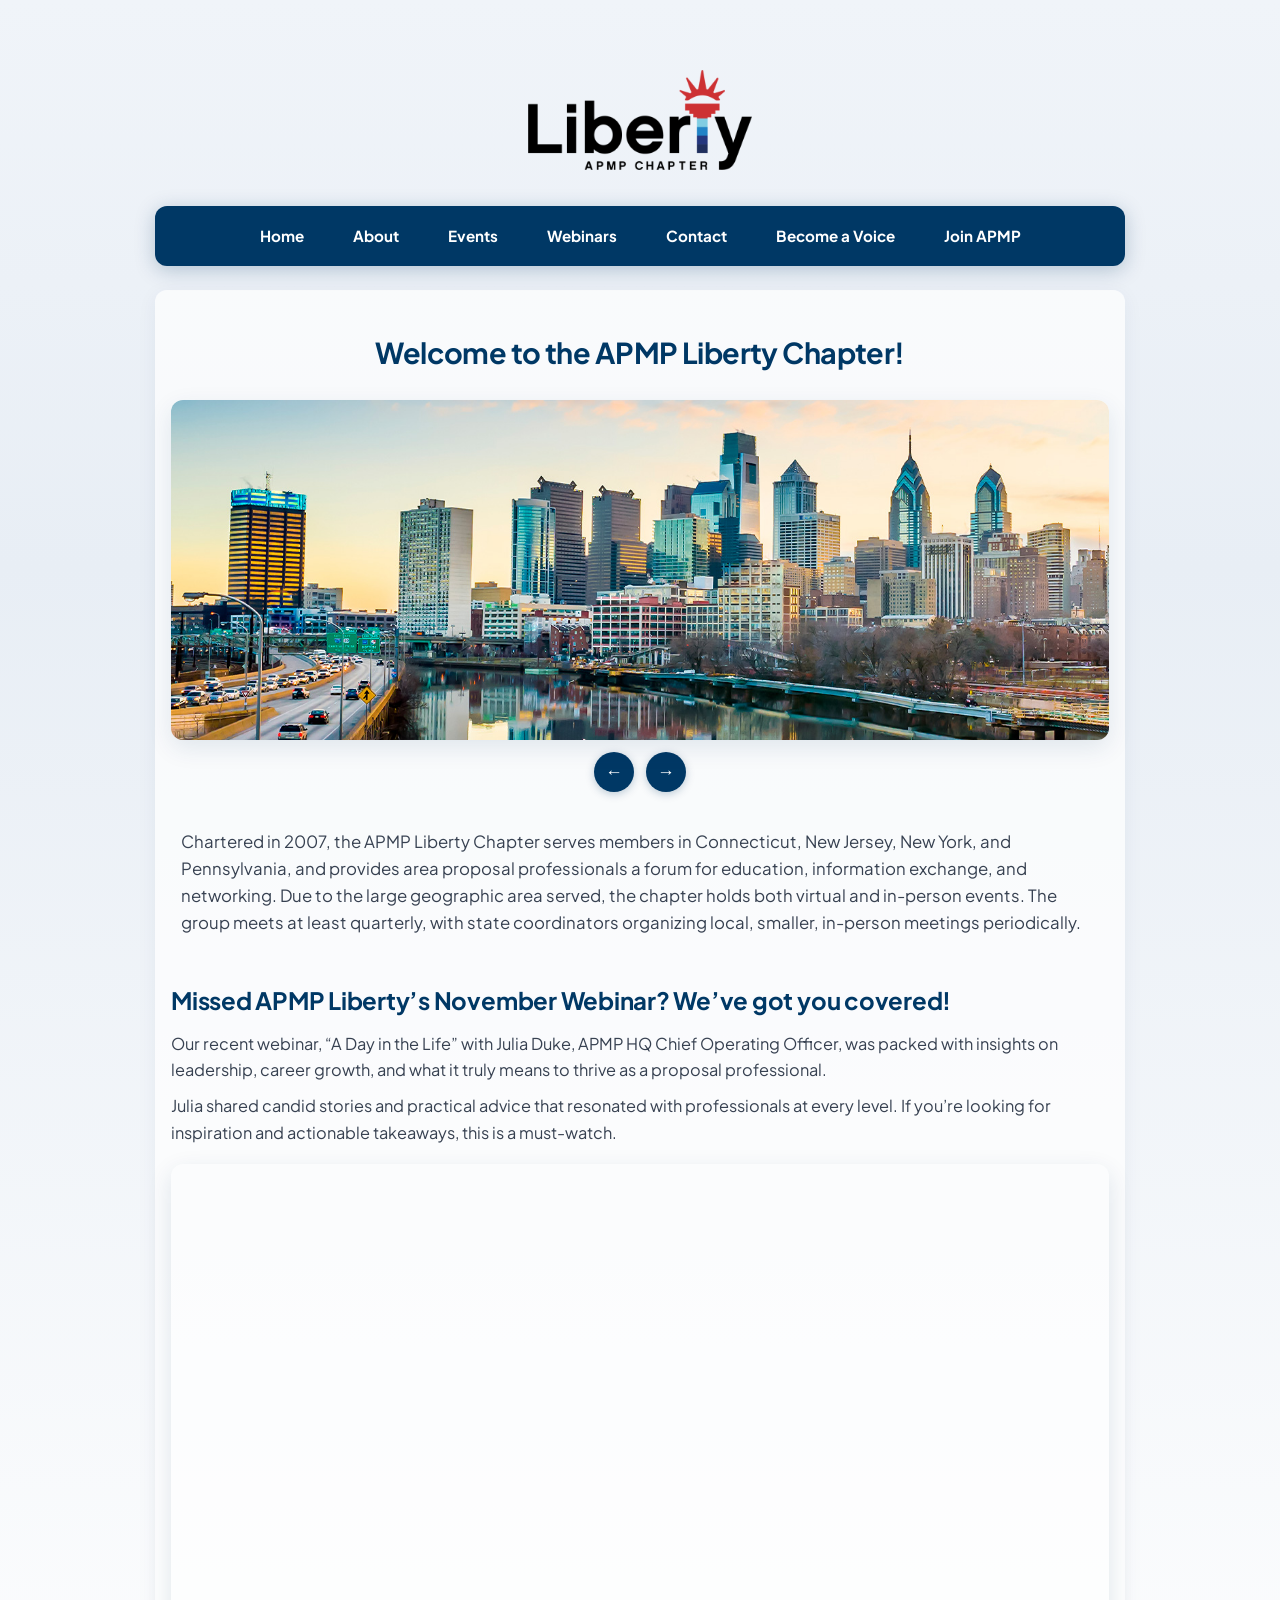
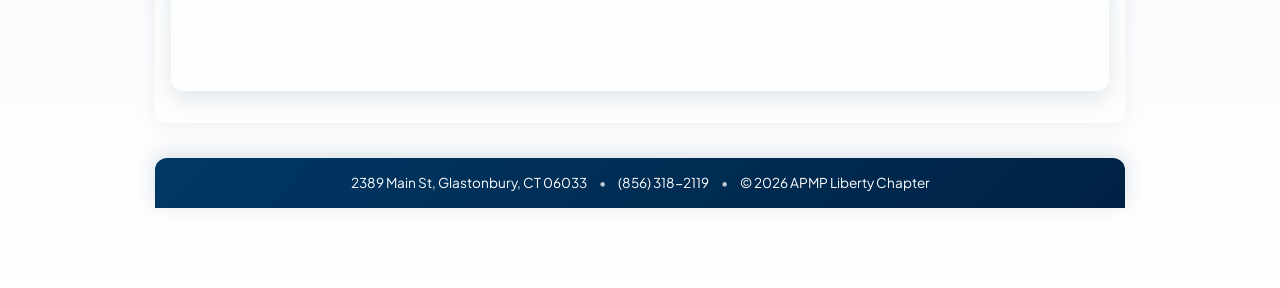
==== index.html @ f2ab105a "Add files via upload" ====
<!DOCTYPE html>
<html lang="en">
<head>
  <meta charset="UTF-8" />
  <title>APMP Liberty Chapter</title>
  <!-- Link to the external CSS file -->
  <link rel="stylesheet" href="styles.css" />
</head>
<body>
  <!-- Page wrapper to center content and set a max width -->
  <div class="page">
    <!-- Header contains the logo and navigation bar -->
    <header class="site-header">
      <!-- Logo area now uses the Liberty APMP logo image -->
      <div class="logo">
        <!-- Replace the alt text if you prefer different wording -->
        <img src="LibertyAPMP-LOGO_vFINAL.png" alt="APMP Liberty Chapter logo" />
      </div>
      <!-- Simple horizontal navigation bar with About dropdown -->
      <nav class="nav-bar">
        <a href="index.html">Home</a>
        <!-- About item with dropdown to sub-pages -->
        <div class="nav-item nav-has-dropdown">
          <a href="about.html" class="nav-link-main">About</a>
          <div class="nav-dropdown">
            <a href="about.html">Our Vision</a>
            <a href="board.html">Board of Directors</a>
            <a href="bylaws.html">Chapter Bylaws</a>
          </div>
        </div>
        <a href="events.html">Events</a>
        <a href="webinars.html">Webinars</a>
        <a href="contact.html">Contact</a>
        <a href="become-a-voice.html">Become a Voice</a>
        <a href="https://www.apmp.org/Web/Web/Membership/Join_APMP.aspx?hkey=03983fb4-1193-451e-949a-8f218b2d128f"
           target="_blank" rel="noopener noreferrer">Join APMP</a>
      </nav>
    </header>
    <!-- Main content of the page -->
    <main>
      <!-- Welcome message under the header -->
      <section class="welcome">
        <h1>Welcome to the APMP Liberty Chapter!</h1>
      </section>
      <!-- Photo carousel area -->
      <section class="carousel-section">
        <!-- Container that holds all slides -->
        <div class="carousel" id="carousel">
          <!-- Each slide now shows one of the chapter photos -->
          <div class="slide active">
            <img src="Carousel Photos/SliderImage1-Philadelphia-Skyline.jpg"
                 alt="Philadelphia skyline - APMP Liberty Chapter region" />
          </div>
          <div class="slide">
            <img src="Carousel Photos/SliderImage2-NYC-Skyline.jpg"
                 alt="New York City skyline - APMP Liberty Chapter region" />
          </div>
          <div class="slide">
            <img src="Carousel Photos/SliderImage3-Lighthouse.jpg"
                 alt="Lighthouse scene - APMP Liberty Chapter region" />
          </div>
          <div class="slide">
            <img src="Carousel Photos/SliderImage4-Newark-Skyline.jpg"
                 alt="Newark skyline - APMP Liberty Chapter region" />
          </div>
        </div>
        <!-- Previous / Next buttons to move through the slides (simple arrow icons) -->
        <div class="carousel-controls">
          <!-- Left arrow for previous slide -->
          <button id="prevButton" type="button" aria-label="Previous slide">
            &#8592;
          </button>
          <!-- Right arrow for next slide -->
          <button id="nextButton" type="button" aria-label="Next slide">
            &#8594;
          </button>
        </div>
      </section>
      <!-- Text description section under the carousel -->
      <section class="description">
        <p>
          Chartered in 2007, the APMP Liberty Chapter serves members in Connecticut, New Jersey,
          New York, and Pennsylvania, and provides area proposal professionals a forum for
          education, information exchange, and networking. Due to the large geographic area
          served, the chapter holds both virtual and in-person events. The group meets at least
          quarterly, with state coordinators organizing local, smaller, in-person meetings
          periodically.
        </p>
      </section>

      <!-- Missed webinar section with embedded recording -->
      <section class="webinar-section">
        <h2>Missed APMP Liberty’s November Webinar? We’ve got you covered!</h2>
        <p>
          Our recent webinar, “A Day in the Life” with Julia Duke, APMP HQ Chief Operating Officer, was
          packed with insights on leadership, career growth, and what it truly means to thrive as a proposal
          professional.
        </p>
        <p>
          Julia shared candid stories and practical advice that resonated with professionals at every level.
          If you’re looking for inspiration and actionable takeaways, this is a must-watch.
        </p>
        <div class="webinar-video">
          <iframe
            src="https://www.youtube.com/embed/dozVmzxkeXg"
            title="APMP Liberty – A Day in the Life webinar with Julia Duke"
            frameborder="0"
            allow="accelerometer; autoplay; clipboard-write; encrypted-media; gyroscope; picture-in-picture; web-share"
            allowfullscreen
          ></iframe>
        </div>
      </section>
    </main>
    <!-- Footer with chapter info and contact details -->
    <footer class="site-footer">
      <div class="footer-inner">
        <span class="footer-address">
          2389 Main St, Glastonbury, CT 06033
        </span>
        <span class="footer-separator">•</span>
        <span class="footer-phone">
          (856) 318-2119
        </span>
        <span class="footer-separator">•</span>
        <span class="footer-copy">
          &copy; 2026 APMP Liberty Chapter
        </span>
      </div>
    </footer>
  </div>
  <!-- Link to the external JavaScript file -->
  <script src="script.js"></script>
</body>
</html>
---- styles.css ----
/*
  APMP Liberty Chapter – Cosmetic styling inspired by modern Lovable-style polish.
  Structure and content unchanged; logo and features preserved.
*/
@import url('https://fonts.googleapis.com/css2?family=Plus+Jakarta+Sans:wght@400;500;600;700&display=swap');

/* Basic reset and global styles */
* {
  box-sizing: border-box;
  margin: 0;
  padding: 0;
}

body {
  font-family: 'Plus Jakarta Sans', -apple-system, BlinkMacSystemFont, 'Segoe UI', sans-serif;
  line-height: 1.6;
  color: #1a1d24;
  background: linear-gradient(180deg, #f0f4f9 0%, #e8eef5 30%, #ffffff 100%);
  min-height: 100vh;
}

/*
  Page wrapper to keep content centered and narrow enough for readability.
*/
.page {
  max-width: 1000px;
  margin: 16px auto 32px;
  padding: 16px 12px 32px;
}

/*
  Header with logo and navigation bar.
  Mobile-first: stack items vertically by default.
*/
.site-header {
  display: flex;
  flex-direction: column;
  align-items: center;
  gap: 16px;
  margin-bottom: 24px;
}

/* Logo area – prominent, no border; our logo stays central. */
.logo {
  padding: 20px 30px;
  min-width: 120px;
  background-color: transparent;
  display: flex;
  align-items: center;
  justify-content: center;
}

.logo img {
  max-width: 100%;
  max-height: 80px;
  height: auto;
  display: block;
  margin: 0 auto;
}

/*
  Navigation bar – dark blue, bold white text, full width to match content below.
*/
.nav-bar {
  width: 100%;
  align-self: stretch;
  flex: 0 0 auto;
  border: none;
  padding: 12px 20px;
  display: flex;
  justify-content: center;
  align-items: center;
  gap: 16px;
  flex-wrap: wrap;
  background: #003865;
  border-radius: 12px;
  box-shadow: 0 4px 20px rgba(0, 56, 101, 0.25);
}

.nav-bar a {
  text-decoration: none;
  color: #ffffff;
  font-weight: 700;
  font-size: 0.95rem;
  padding: 6px 12px;
  border-radius: 8px;
  transition: color 0.2s ease, background-color 0.2s ease;
}

.nav-item {
  position: relative;
  display: inline-flex;
  align-items: center;
}

.nav-item > a {
  text-decoration: none;
  color: #ffffff;
  font-weight: 700;
  font-size: 0.95rem;
  padding: 6px 12px;
  border-radius: 8px;
  transition: color 0.2s ease, background-color 0.2s ease;
}

/* Dropdown panel – dark blue to match nav, white text */
.nav-dropdown {
  position: absolute;
  top: 100%;
  left: 0;
  margin-top: 8px;
  min-width: 200px;
  background: #003865;
  border: none;
  border-radius: 12px;
  box-shadow: 0 8px 24px rgba(0, 0, 0, 0.2);
  display: none;
  flex-direction: column;
  z-index: 10;
  overflow: hidden;
}

.nav-dropdown a {
  padding: 10px 16px;
  text-decoration: none;
  color: #ffffff;
  font-weight: 600;
  font-size: 0.9rem;
  white-space: nowrap;
  transition: background-color 0.2s ease, color 0.2s ease;
}

.nav-dropdown a:hover {
  background-color: rgba(255, 255, 255, 0.15);
  color: #ffffff;
}

.nav-has-dropdown:hover .nav-dropdown,
.nav-has-dropdown:focus-within .nav-dropdown {
  display: flex;
}

.active-subpage {
  font-weight: 700;
  color: #ffffff;
  background-color: rgba(255, 255, 255, 0.1);
}

.nav-bar a:hover {
  color: #ffffff;
  background-color: rgba(255, 255, 255, 0.15);
}

/* Welcome text directly under the header */
.welcome {
  text-align: center;
  margin: 15px 0 25px;
}

.welcome h1 {
  font-size: 1.8rem;
  font-weight: 700;
  color: #003865;
  letter-spacing: -0.02em;
}

/*
  Carousel section – refined card look
*/
.carousel-section {
  margin-bottom: 25px;
}

/* About page "Our Vision" section */
.about-hero {
  padding: 24px 10px 32px;
}

.about-hero h1 {
  font-size: 1.9rem;
  font-weight: 700;
  margin-bottom: 16px;
  text-align: center;
  color: #003865;
  letter-spacing: -0.02em;
}

.about-hero p {
  font-size: 1.05rem;
  max-width: 800px;
  margin: 0 auto;
  text-align: center;
  color: #374151;
}

/* Board of Directors page hero */
.board-hero {
  padding: 24px 10px 32px;
  text-align: center;
}

.board-hero h1 {
  font-size: 1.9rem;
  font-weight: 700;
  margin-bottom: 16px;
  color: #003865;
  letter-spacing: -0.02em;
}

.board-hero img {
  max-width: 100%;
  height: auto;
  border-radius: 12px;
  box-shadow: 0 8px 24px rgba(0, 56, 101, 0.12);
  margin-top: 12px;
}

.board-roles {
  max-width: 900px;
  margin: 0 auto 32px;
  padding: 0 10px 10px;
}

.board-roles h2 {
  font-size: 1.6rem;
  font-weight: 700;
  margin-bottom: 16px;
  text-align: left;
  color: #003865;
}

.board-role {
  margin-top: 20px;
}

.board-role h3 {
  font-size: 1.15rem;
  font-weight: 600;
  margin-bottom: 6px;
  color: #1a1d24;
}

.board-role h4 {
  font-size: 1rem;
  font-weight: 600;
  margin-top: 8px;
  margin-bottom: 4px;
  color: #374151;
}

.board-roles p {
  margin-bottom: 6px;
  color: #374151;
}

.board-roles ul {
  list-style-position: outside;
  margin-left: 0;
  padding-left: 1.2rem;
}

.board-roles li {
  margin-bottom: 4px;
  color: #374151;
}

/* Chapter Bylaws page content */
.bylaws {
  max-width: 900px;
  margin: 0 auto 32px;
  padding: 24px 10px 32px;
}

.bylaws h1 {
  font-size: 1.9rem;
  font-weight: 700;
  margin-bottom: 16px;
  text-align: left;
  color: #003865;
  letter-spacing: -0.02em;
}

.bylaws h2 {
  font-size: 1.4rem;
  font-weight: 600;
  margin-top: 20px;
  margin-bottom: 8px;
  color: #003865;
}

.bylaws h3 {
  font-size: 1.05rem;
  font-weight: 600;
  margin-top: 10px;
  margin-bottom: 4px;
  color: #1a1d24;
}

.bylaws p {
  margin-bottom: 8px;
  color: #374151;
}

.bylaws ul {
  margin-left: 1.2rem;
  margin-bottom: 8px;
  color: #374151;
}

/* Events page hero */
.events-hero {
  padding: 24px 10px 32px;
  text-align: center;
}

.events-hero h1 {
  font-size: 1.9rem;
  font-weight: 700;
  margin-bottom: 12px;
  color: #003865;
  letter-spacing: -0.02em;
}

.events-hero p {
  font-size: 1.1rem;
  color: #374151;
}

/* Contact page layout */
.contact-hero {
  max-width: 700px;
  margin: 0 auto 32px;
  padding: 24px 10px 32px;
}

.contact-hero h1 {
  font-size: 1.9rem;
  font-weight: 700;
  margin-bottom: 16px;
  color: #003865;
  letter-spacing: -0.02em;
}

.contact-block {
  margin-top: 16px;
}

.contact-block h2 {
  font-size: 1.1rem;
  font-weight: 600;
  margin-bottom: 4px;
  color: #1a1d24;
}

.contact-block p {
  font-size: 1rem;
  color: #374151;
}

.contact-block a {
  color: #003865;
  text-decoration: none;
  font-weight: 500;
  transition: color 0.2s ease, text-decoration 0.2s ease;
}

.contact-block a:hover {
  text-decoration: underline;
  color: #002244;
}

/* Become a Voice of Liberty – form page */
.voice-hero {
  max-width: 600px;
  margin: 0 auto 32px;
  padding: 24px 10px 32px;
}

.voice-hero h1 {
  font-size: 1.9rem;
  font-weight: 700;
  margin-bottom: 8px;
  color: #003865;
  letter-spacing: -0.02em;
}

.voice-intro {
  font-size: 1.05rem;
  color: #374151;
  margin-bottom: 24px;
}

.voice-form .form-row {
  margin-bottom: 18px;
}

.voice-form label {
  display: block;
  font-size: 0.95rem;
  font-weight: 600;
  color: #1a1d24;
  margin-bottom: 6px;
}

.voice-form .required {
  color: #b91c1c;
}

.voice-form input[type="text"],
.voice-form input[type="email"],
.voice-form input[type="tel"],
.voice-form select,
.voice-form textarea {
  width: 100%;
  padding: 10px 12px;
  font-size: 1rem;
  font-family: inherit;
  color: #1a1d24;
  border: 1px solid #c2c5cc;
  border-radius: 8px;
  background: #fff;
  transition: border-color 0.2s ease;
}

.voice-form input:focus,
.voice-form select:focus,
.voice-form textarea:focus {
  outline: none;
  border-color: #003865;
}

.voice-form textarea {
  resize: vertical;
  min-height: 100px;
}

.voice-form .form-options {
  display: flex;
  flex-wrap: wrap;
  gap: 12px 24px;
}

.voice-form .form-checkboxes {
  flex-direction: column;
  gap: 8px;
}

.voice-form .option-label {
  display: inline-flex;
  align-items: center;
  gap: 8px;
  font-weight: 500;
  cursor: pointer;
}

.voice-form .option-label input {
  margin: 0;
}

.voice-form .form-hint {
  display: block;
  font-size: 0.85rem;
  color: #6b7280;
  margin-top: 6px;
}

.voice-form .checkbox-label {
  display: flex;
  align-items: flex-start;
  gap: 8px;
  font-weight: 500;
  cursor: pointer;
}

.voice-form .checkbox-label input {
  flex-shrink: 0;
  margin-top: 2px;
}

.voice-form .form-actions {
  display: flex;
  gap: 12px;
  margin-top: 28px;
  padding-top: 20px;
  border-top: 1px solid #e5e7eb;
}

.voice-form .btn {
  padding: 12px 24px;
  font-size: 1rem;
  font-weight: 600;
  font-family: inherit;
  border: none;
  border-radius: 8px;
  cursor: pointer;
  transition: background-color 0.2s ease, color 0.2s ease;
}

.voice-form .btn-submit {
  background: #003865;
  color: #fff;
}

.voice-form .btn-submit:hover {
  background: #002244;
}

.voice-form .btn-cancel {
  background: #e5e7eb;
  color: #374151;
}

.voice-form .btn-cancel:hover {
  background: #d1d5db;
}

/* Highlights section heading */
.highlights-section h2 {
  font-size: 1.4rem;
  font-weight: 600;
  margin-bottom: 16px;
  text-align: center;
  color: #003865;
}

.highlights-image {
  margin-top: 8px;
}

.highlights-image img {
  width: 100%;
  max-width: 100%;
  height: auto;
  display: block;
  border-radius: 12px;
  box-shadow: 0 8px 24px rgba(0, 56, 101, 0.1);
}

/* Carousel – softer, modern card */
.carousel {
  border: none;
  background-color: #ffffff;
  position: relative;
  width: 100%;
  height: 280px;
  overflow: hidden;
  display: flex;
  border-radius: 12px;
  box-shadow: 0 8px 24px rgba(0, 56, 101, 0.1);
}

/* Main content area */
main {
  margin-top: 10px;
  padding-top: 20px;
  background: rgba(255, 255, 255, 0.7);
  border-radius: 12px;
  padding: 24px 16px 32px;
  box-shadow: 0 4px 20px rgba(0, 56, 101, 0.06);
}

.slide {
  min-width: 100%;
  display: none;
  align-items: center;
  justify-content: center;
}

.slide.active {
  display: flex;
}

.slide img {
  width: 100%;
  height: 100%;
  object-fit: cover;
}

/* Carousel controls – pill-style buttons */
.carousel-controls {
  display: flex;
  justify-content: center;
  gap: 12px;
  margin-top: 12px;
}

.carousel-controls button {
  width: 40px;
  height: 40px;
  border: none;
  background: #003865;
  color: #ffffff;
  cursor: pointer;
  font-size: 1.1rem;
  border-radius: 50%;
  display: flex;
  align-items: center;
  justify-content: center;
  transition: background-color 0.2s ease, transform 0.2s ease;
  box-shadow: 0 2px 8px rgba(0, 56, 101, 0.25);
}

.carousel-controls button:hover {
  background: #002244;
  transform: scale(1.05);
}

/*
  Description text at the bottom
*/
.description {
  margin-top: 25px;
  font-size: 1.05rem;
  text-align: left;
  max-width: none;
  background: transparent;
  padding: 12px 10px;
  border-radius: 6px;
  color: #374151;
}

/* Home page webinar recording section */
.webinar-section {
  margin-top: 32px;
}

.webinar-section h2 {
  font-size: 1.5rem;
  font-weight: 700;
  margin-bottom: 12px;
  color: #003865;
  letter-spacing: -0.01em;
}

.webinar-section p {
  font-size: 1.02rem;
  color: #374151;
  margin-bottom: 10px;
}

.webinar-video {
  margin-top: 18px;
  position: relative;
  width: 100%;
  /* 16:9 responsive container */
  padding-bottom: 56.25%;
  border-radius: 12px;
  overflow: hidden;
  box-shadow: 0 8px 24px rgba(0, 56, 101, 0.12);
}

.webinar-video iframe {
  position: absolute;
  top: 0;
  left: 0;
  width: 100%;
  height: 100%;
  border: 0;
}

/* Footer – Liberty blue bar, refined */
.site-footer {
  margin-top: 35px;
  font-size: 0.85rem;
  background: linear-gradient(135deg, #003865 0%, #002244 100%);
  color: #ffffff;
  border-radius: 12px 12px 0 0;
  box-shadow: 0 -4px 20px rgba(0, 56, 101, 0.15);
}

.footer-inner {
  max-width: 1000px;
  margin: 0 auto;
  padding: 14px 16px;
  display: flex;
  flex-wrap: wrap;
  gap: 6px 12px;
  align-items: center;
  justify-content: center;
}

.footer-separator {
  opacity: 0.75;
}

.footer-copy {
  opacity: 1;
}

/*
  Larger screens: logo stays centered above nav; slightly larger logo and carousel
*/
@media (min-width: 700px) {
  .site-header {
    flex-direction: column;
    align-items: center;
  }

  .nav-bar {
    justify-content: center;
    gap: 25px;
    flex-wrap: nowrap;
  }

  .logo img {
    max-height: 100px;
  }

  .carousel {
    height: 340px;
  }

  .page {
    margin: 30px auto 40px;
    padding: 20px 15px 40px;
  }
}
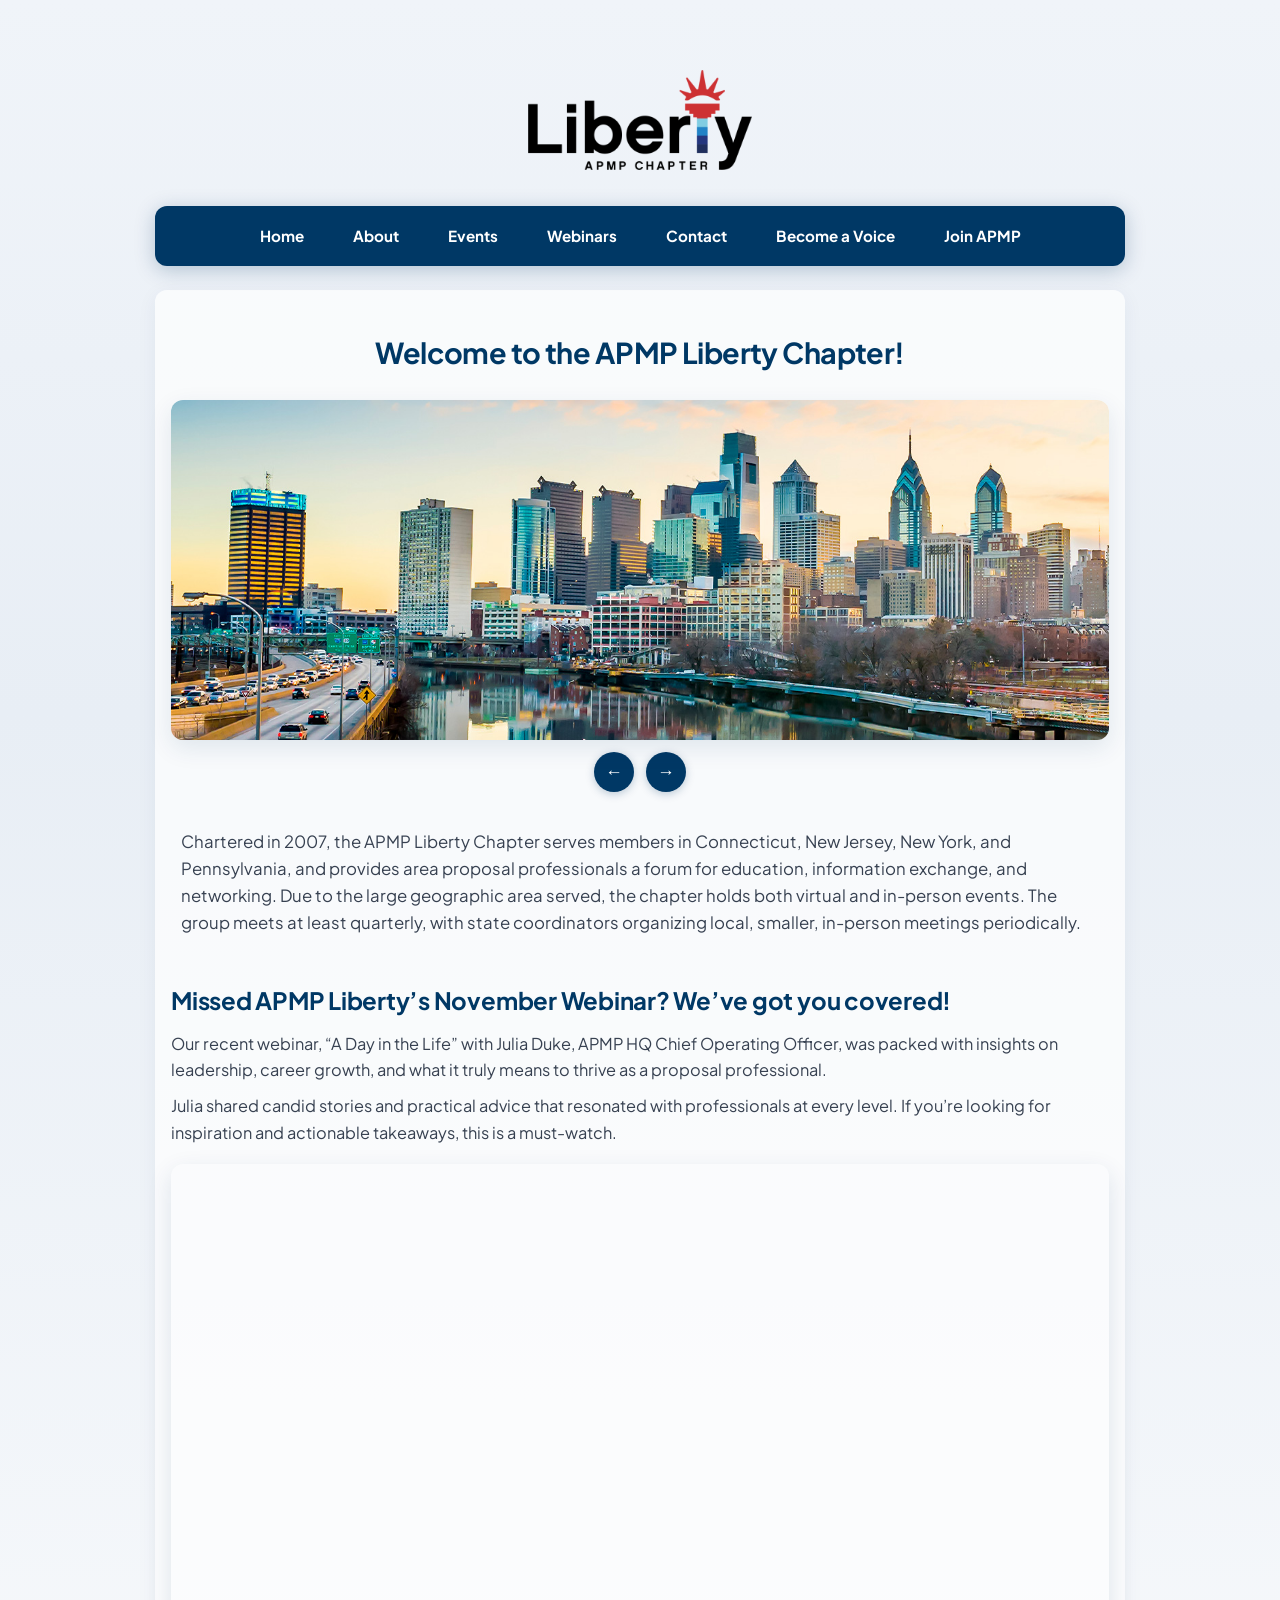
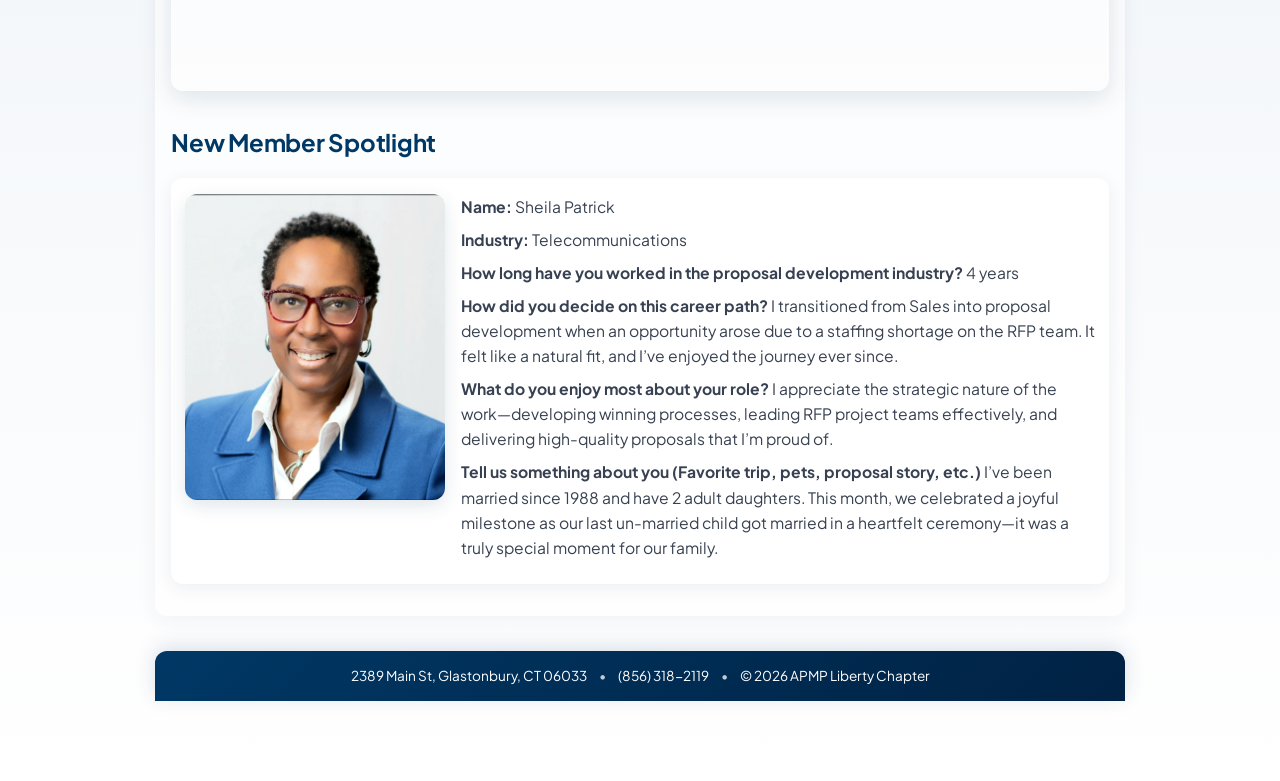
==== commit fe8e9442: "Add files via upload" ====
--- a/index.html
+++ b/index.html
@@ -110,6 +110,37 @@
           ></iframe>
         </div>
       </section>
+
+      <!-- New Member Spotlight -->
+      <section class="member-spotlight">
+        <h2>New Member Spotlight</h2>
+        <div class="member-spotlight-inner">
+          <div class="member-photo">
+            <img src="new_member_picture_here.jpg" alt="Photo of Sheila Patrick" />
+          </div>
+          <div class="member-details">
+            <p><strong>Name:</strong> Sheila Patrick</p>
+            <p><strong>Industry:</strong> Telecommunications</p>
+            <p><strong>How long have you worked in the proposal development industry?</strong> 4 years</p>
+            <p>
+              <strong>How did you decide on this career path?</strong>
+              I transitioned from Sales into proposal development when an opportunity arose due to a staffing
+              shortage on the RFP team. It felt like a natural fit, and I’ve enjoyed the journey ever since.
+            </p>
+            <p>
+              <strong>What do you enjoy most about your role?</strong>
+              I appreciate the strategic nature of the work—developing winning processes, leading RFP project
+              teams effectively, and delivering high-quality proposals that I’m proud of.
+            </p>
+            <p>
+              <strong>Tell us something about you (Favorite trip, pets, proposal story, etc.)</strong>
+              I’ve been married since 1988 and have 2 adult daughters. This month, we celebrated a joyful
+              milestone as our last un-married child got married in a heartfelt ceremony—it was a truly special
+              moment for our family.
+            </p>
+          </div>
+        </div>
+      </section>
     </main>
     <!-- Footer with chapter info and contact details -->
     <footer class="site-footer">
--- a/styles.css
+++ b/styles.css
@@ -658,6 +658,58 @@
   border: 0;
 }
 
+/* Home page new member spotlight */
+.member-spotlight {
+  margin-top: 32px;
+}
+
+.member-spotlight h2 {
+  font-size: 1.5rem;
+  font-weight: 700;
+  margin-bottom: 16px;
+  color: #003865;
+  letter-spacing: -0.01em;
+}
+
+.member-spotlight-inner {
+  display: flex;
+  flex-direction: column;
+  gap: 16px;
+  padding: 16px 14px;
+  border-radius: 12px;
+  background: #ffffff;
+  box-shadow: 0 4px 18px rgba(0, 56, 101, 0.08);
+}
+
+.member-photo img {
+  width: 100%;
+  max-width: 260px;
+  height: auto;
+  border-radius: 12px;
+  box-shadow: 0 6px 18px rgba(0, 56, 101, 0.12);
+}
+
+.member-details p {
+  margin-bottom: 8px;
+  font-size: 0.98rem;
+  color: #374151;
+}
+
+@media (min-width: 700px) {
+  .member-spotlight-inner {
+    flex-direction: row;
+    align-items: flex-start;
+  }
+
+  .member-photo {
+    flex: 0 0 auto;
+  }
+
+  .member-details {
+    flex: 1;
+  }
+}
+
 /* Footer – Liberty blue bar, refined */
 .site-footer {
   margin-top: 35px;
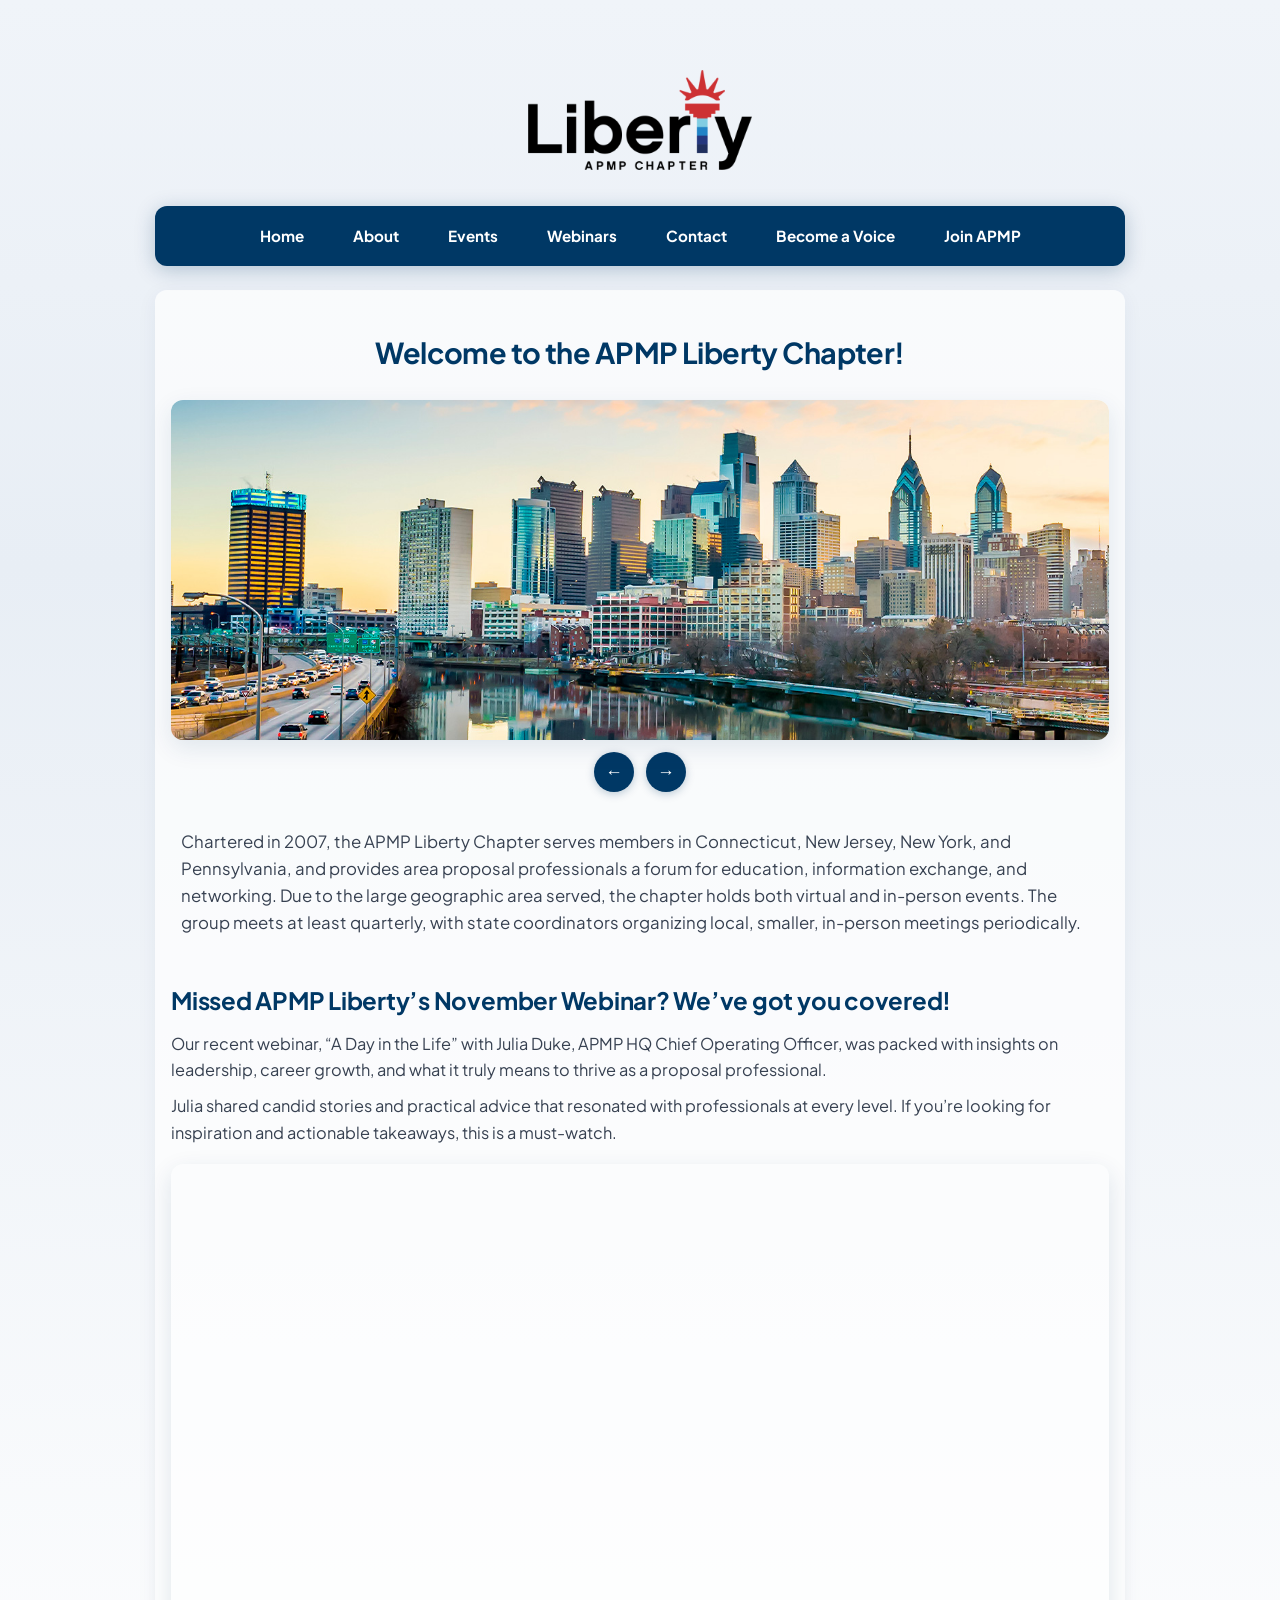
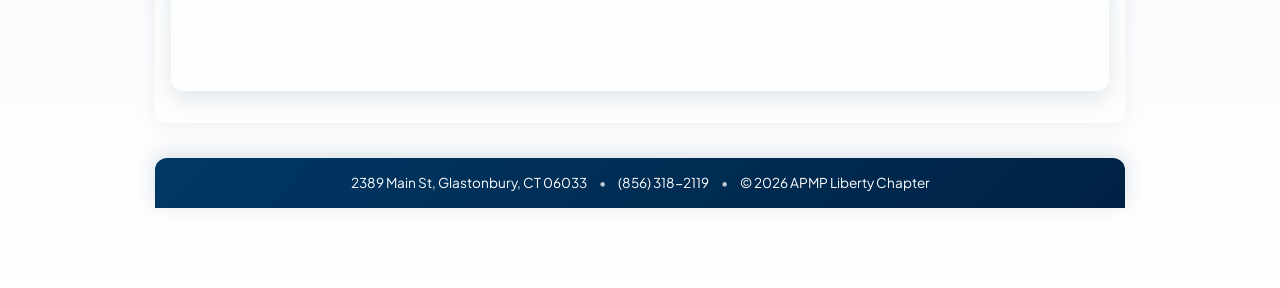
==== commit eb4af33d: "Add files via upload" ====
--- a/index.html
+++ b/index.html
@@ -112,7 +112,7 @@
       </section>
 
       <!-- New Member Spotlight -->
-      <section class="member-spotlight">
+      <!-- <section class="member-spotlight">
         <h2>New Member Spotlight</h2>
         <div class="member-spotlight-inner">
           <div class="member-photo">
@@ -140,7 +140,7 @@
             </p>
           </div>
         </div>
-      </section>
+      </section>--!>
     </main>
     <!-- Footer with chapter info and contact details -->
     <footer class="site-footer">
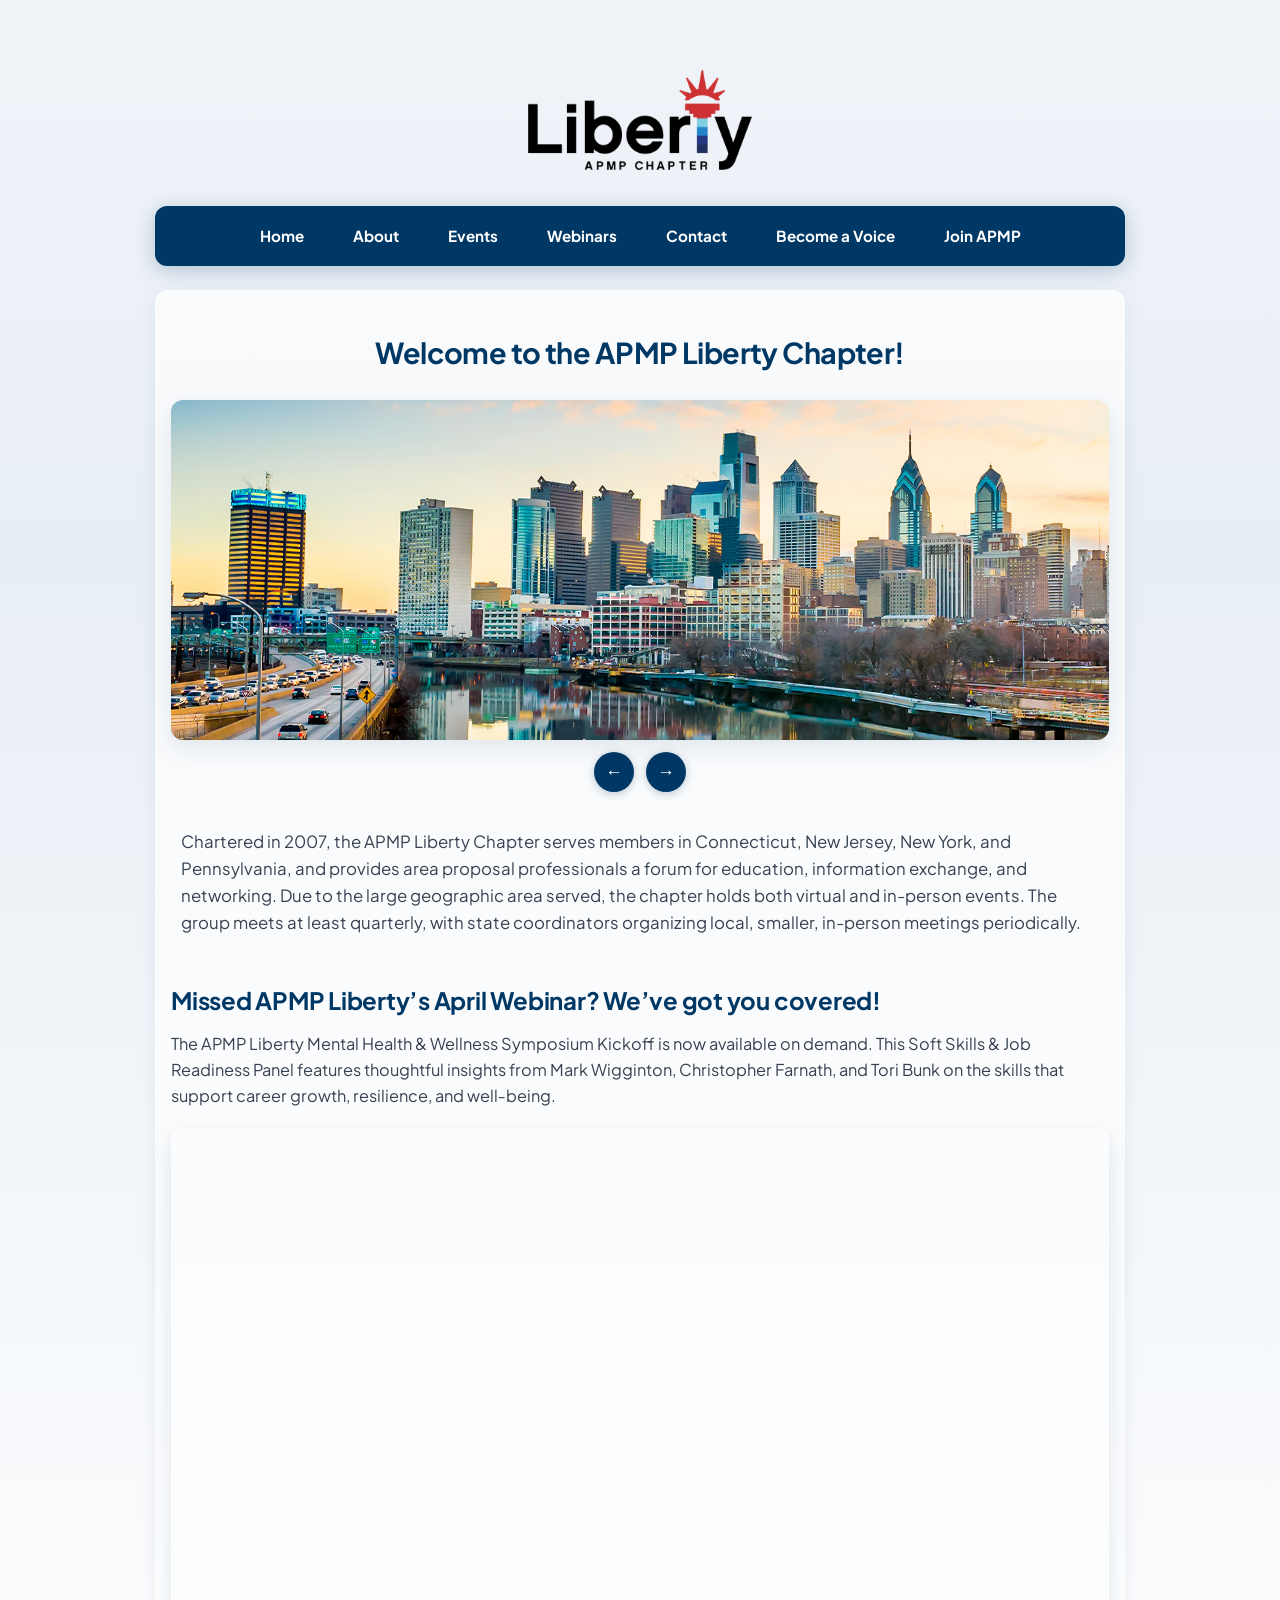
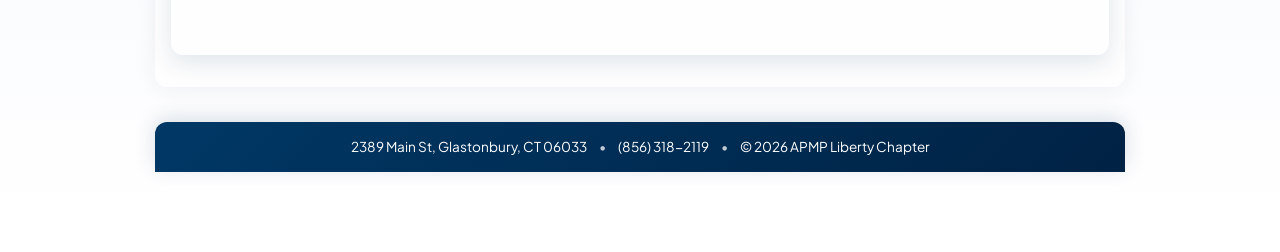
==== commit 54202132: "Add files via upload" ====
--- a/index.html
+++ b/index.html
@@ -90,20 +90,16 @@
 
       <!-- Missed webinar section with embedded recording -->
       <section class="webinar-section">
-        <h2>Missed APMP Liberty’s November Webinar? We’ve got you covered!</h2>
+        <h2>Missed APMP Liberty’s April Webinar? We’ve got you covered!</h2>
         <p>
-          Our recent webinar, “A Day in the Life” with Julia Duke, APMP HQ Chief Operating Officer, was
-          packed with insights on leadership, career growth, and what it truly means to thrive as a proposal
-          professional.
+          The APMP Liberty Mental Health & Wellness Symposium Kickoff is now available on demand. This Soft Skills & Job Readiness Panel features thoughtful insights from Mark Wigginton, Christopher Farnath, and Tori Bunk on the skills that support career growth, resilience, and well‑being.
         </p>
         <p>
-          Julia shared candid stories and practical advice that resonated with professionals at every level.
-          If you’re looking for inspiration and actionable takeaways, this is a must-watch.
         </p>
         <div class="webinar-video">
           <iframe
-            src="https://www.youtube.com/embed/dozVmzxkeXg"
-            title="APMP Liberty – A Day in the Life webinar with Julia Duke"
+            src="https://www.youtube.com/embed/i2tfemX4JQE"
+            title="APMP Liberty chapter webinar"
             frameborder="0"
             allow="accelerometer; autoplay; clipboard-write; encrypted-media; gyroscope; picture-in-picture; web-share"
             allowfullscreen
@@ -140,7 +136,8 @@
             </p>
           </div>
         </div>
-      </section>--!>
+      </section>
+      -->
     </main>
     <!-- Footer with chapter info and contact details -->
     <footer class="site-footer">
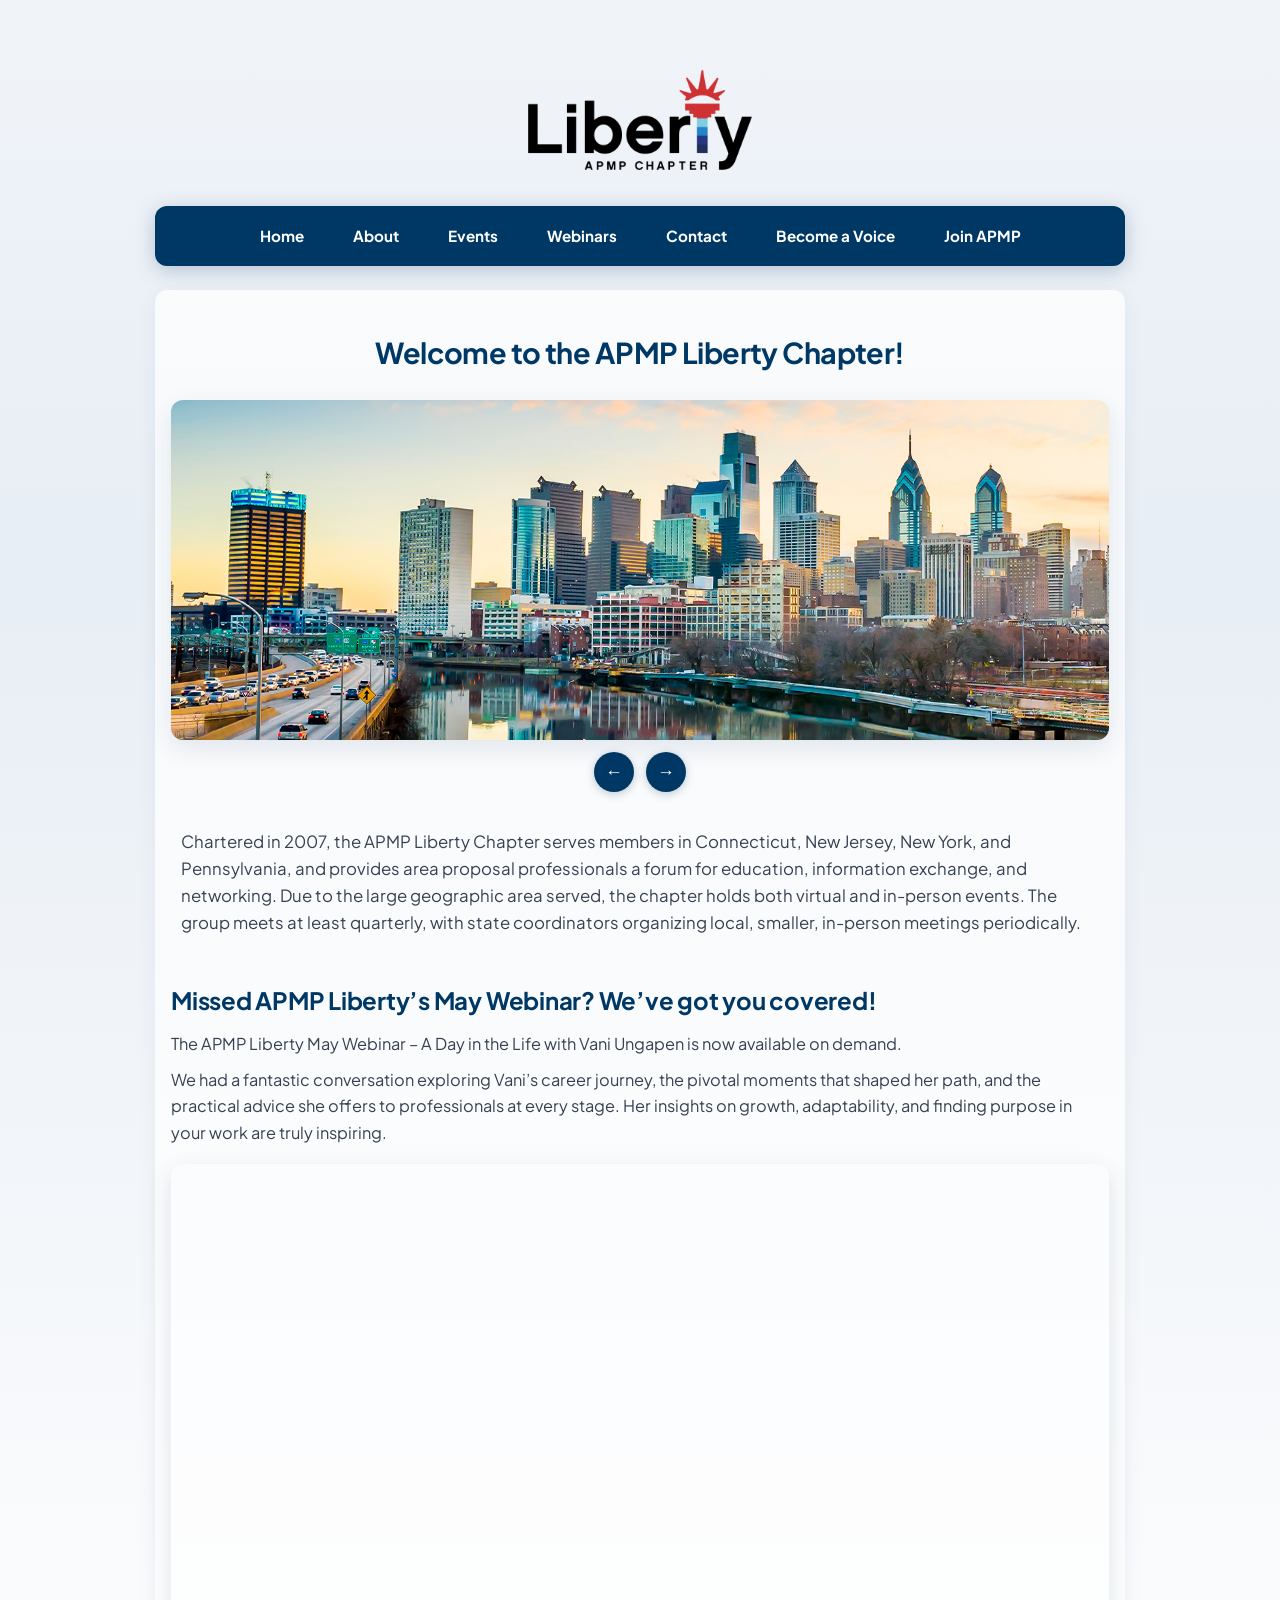
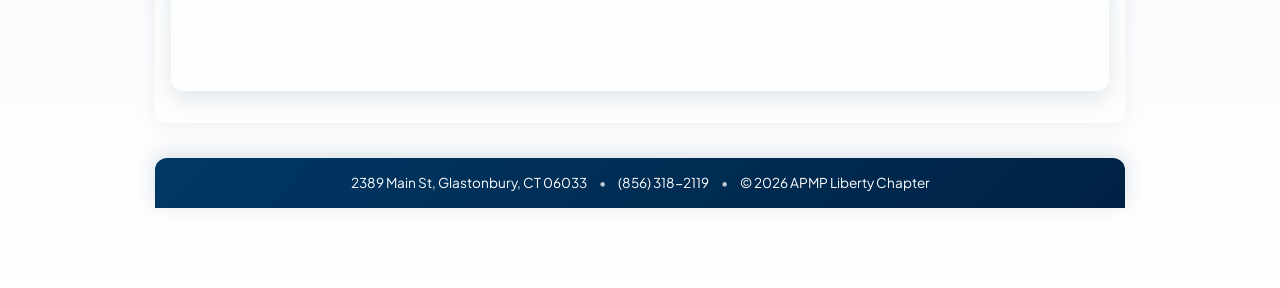
==== commit 1345166a: "Add files via upload" ====
--- a/index.html
+++ b/index.html
@@ -90,15 +90,16 @@
 
       <!-- Missed webinar section with embedded recording -->
       <section class="webinar-section">
-        <h2>Missed APMP Liberty’s April Webinar? We’ve got you covered!</h2>
+        <h2>Missed APMP Liberty’s May Webinar? We’ve got you covered!</h2>
         <p>
-          The APMP Liberty Mental Health & Wellness Symposium Kickoff is now available on demand. This Soft Skills & Job Readiness Panel features thoughtful insights from Mark Wigginton, Christopher Farnath, and Tori Bunk on the skills that support career growth, resilience, and well‑being.
+          The APMP Liberty May Webinar – A Day in the Life with Vani Ungapen is now available on demand.
         </p>
         <p>
+          We had a fantastic conversation exploring Vani’s career journey, the pivotal moments that shaped her path, and the practical advice she offers to professionals at every stage. Her insights on growth, adaptability, and finding purpose in your work are truly inspiring.
         </p>
         <div class="webinar-video">
           <iframe
-            src="https://www.youtube.com/embed/i2tfemX4JQE"
+            src="https://www.youtube.com/embed/RW2nRIlw1n4"
             title="APMP Liberty chapter webinar"
             frameborder="0"
             allow="accelerometer; autoplay; clipboard-write; encrypted-media; gyroscope; picture-in-picture; web-share"
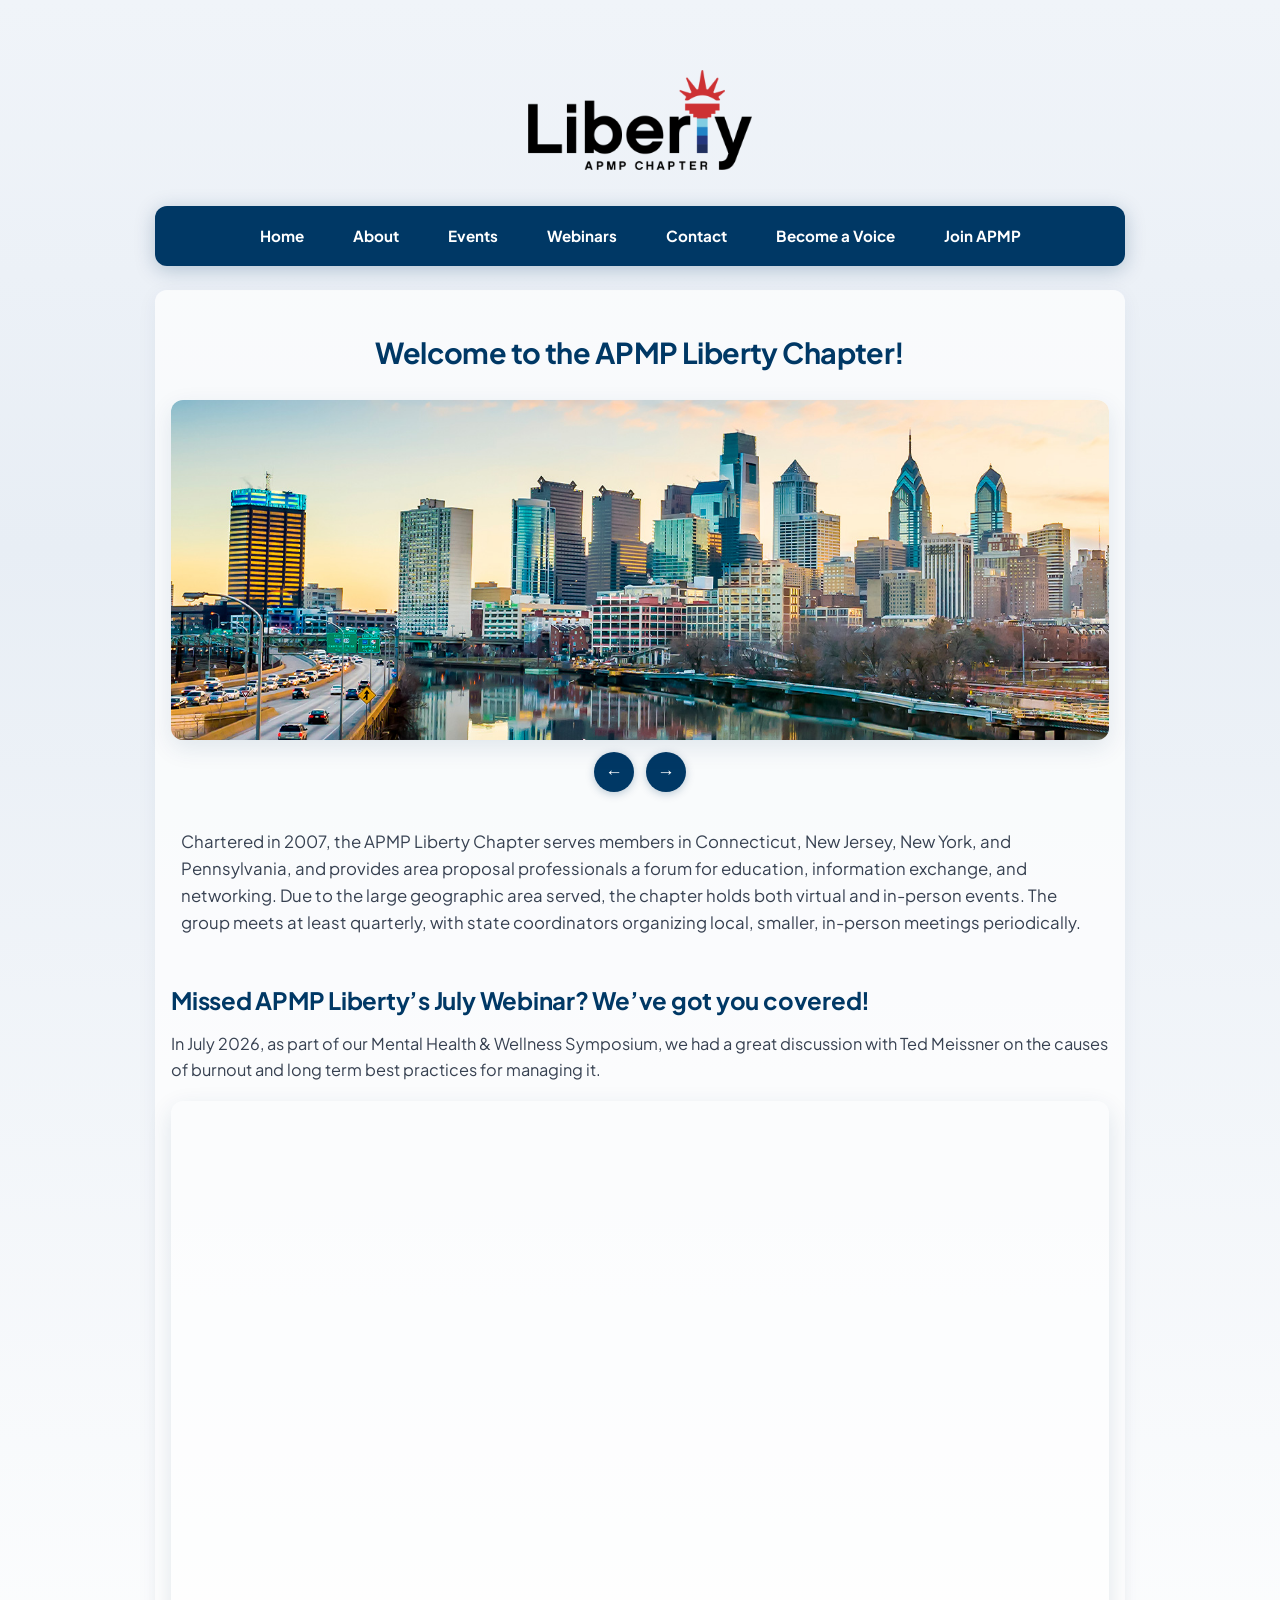
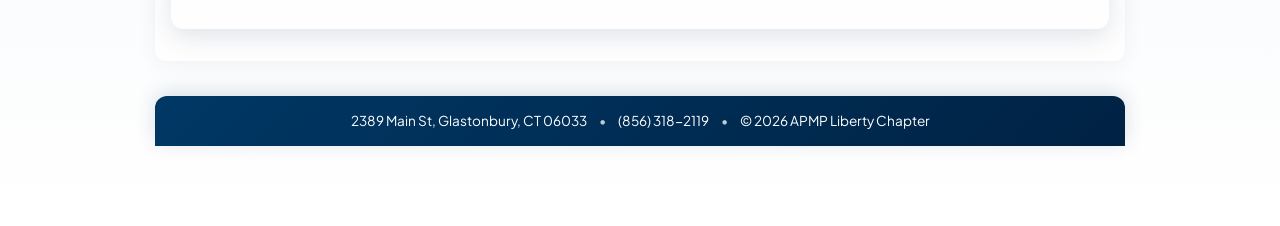
==== commit f9c52681: "Add files via upload" ====
--- a/index.html
+++ b/index.html
@@ -90,17 +90,14 @@
 
       <!-- Missed webinar section with embedded recording -->
       <section class="webinar-section">
-        <h2>Missed APMP Liberty’s May Webinar? We’ve got you covered!</h2>
+        <h2>Missed APMP Liberty’s July Webinar? We’ve got you covered!</h2>
         <p>
-          The APMP Liberty May Webinar – A Day in the Life with Vani Ungapen is now available on demand.
-        </p>
-        <p>
-          We had a fantastic conversation exploring Vani’s career journey, the pivotal moments that shaped her path, and the practical advice she offers to professionals at every stage. Her insights on growth, adaptability, and finding purpose in your work are truly inspiring.
+          In July 2026, as part of our Mental Health & Wellness Symposium, we had a great discussion with Ted Meissner on the causes of burnout and long term best practices for managing it.
         </p>
         <div class="webinar-video">
           <iframe
-            src="https://www.youtube.com/embed/RW2nRIlw1n4"
-            title="APMP Liberty chapter webinar"
+            src="https://www.youtube.com/embed/K3ZjPHM8cdw"
+            title="APMP Liberty July webinar with Ted Meissner"
             frameborder="0"
             allow="accelerometer; autoplay; clipboard-write; encrypted-media; gyroscope; picture-in-picture; web-share"
             allowfullscreen
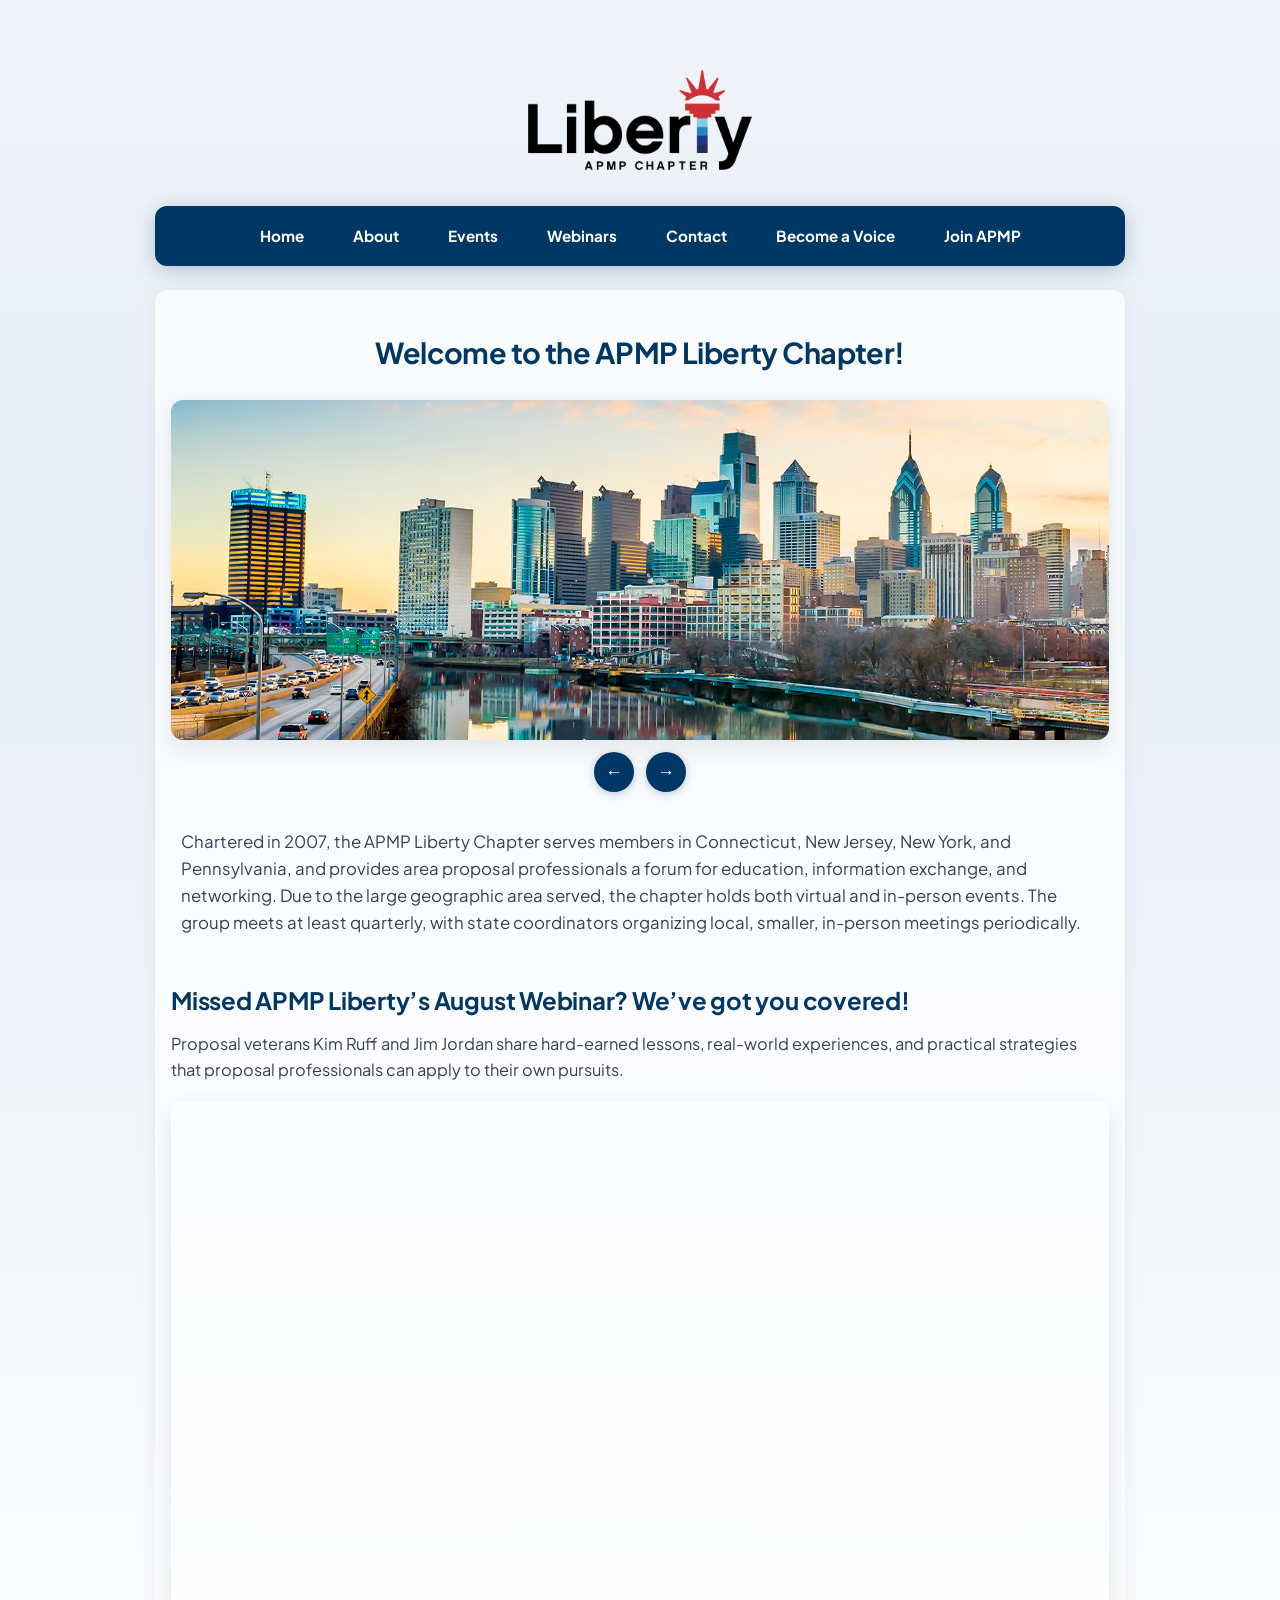
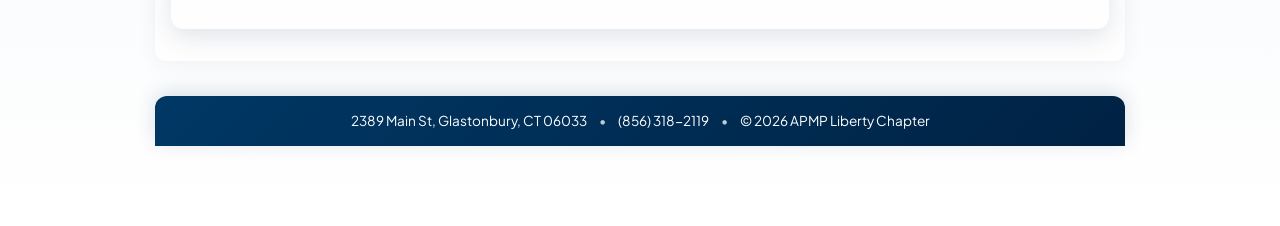
==== commit d7db9f86: "Add files via upload" ====
--- a/index.html
+++ b/index.html
@@ -1,160 +1,160 @@
-<!DOCTYPE html>
-<html lang="en">
-<head>
-  <meta charset="UTF-8" />
-  <title>APMP Liberty Chapter</title>
-  <!-- Link to the external CSS file -->
-  <link rel="stylesheet" href="styles.css" />
-</head>
-<body>
-  <!-- Page wrapper to center content and set a max width -->
-  <div class="page">
-    <!-- Header contains the logo and navigation bar -->
-    <header class="site-header">
-      <!-- Logo area now uses the Liberty APMP logo image -->
-      <div class="logo">
-        <!-- Replace the alt text if you prefer different wording -->
-        <img src="LibertyAPMP-LOGO_vFINAL.png" alt="APMP Liberty Chapter logo" />
-      </div>
-      <!-- Simple horizontal navigation bar with About dropdown -->
-      <nav class="nav-bar">
-        <a href="index.html">Home</a>
-        <!-- About item with dropdown to sub-pages -->
-        <div class="nav-item nav-has-dropdown">
-          <a href="about.html" class="nav-link-main">About</a>
-          <div class="nav-dropdown">
-            <a href="about.html">Our Vision</a>
-            <a href="board.html">Board of Directors</a>
-            <a href="bylaws.html">Chapter Bylaws</a>
-          </div>
-        </div>
-        <a href="events.html">Events</a>
-        <a href="webinars.html">Webinars</a>
-        <a href="contact.html">Contact</a>
-        <a href="become-a-voice.html">Become a Voice</a>
-        <a href="https://www.apmp.org/Web/Web/Membership/Join_APMP.aspx?hkey=03983fb4-1193-451e-949a-8f218b2d128f"
-           target="_blank" rel="noopener noreferrer">Join APMP</a>
-      </nav>
-    </header>
-    <!-- Main content of the page -->
-    <main>
-      <!-- Welcome message under the header -->
-      <section class="welcome">
-        <h1>Welcome to the APMP Liberty Chapter!</h1>
-      </section>
-      <!-- Photo carousel area -->
-      <section class="carousel-section">
-        <!-- Container that holds all slides -->
-        <div class="carousel" id="carousel">
-          <!-- Each slide now shows one of the chapter photos -->
-          <div class="slide active">
-            <img src="Carousel Photos/SliderImage1-Philadelphia-Skyline.jpg"
-                 alt="Philadelphia skyline - APMP Liberty Chapter region" />
-          </div>
-          <div class="slide">
-            <img src="Carousel Photos/SliderImage2-NYC-Skyline.jpg"
-                 alt="New York City skyline - APMP Liberty Chapter region" />
-          </div>
-          <div class="slide">
-            <img src="Carousel Photos/SliderImage3-Lighthouse.jpg"
-                 alt="Lighthouse scene - APMP Liberty Chapter region" />
-          </div>
-          <div class="slide">
-            <img src="Carousel Photos/SliderImage4-Newark-Skyline.jpg"
-                 alt="Newark skyline - APMP Liberty Chapter region" />
-          </div>
-        </div>
-        <!-- Previous / Next buttons to move through the slides (simple arrow icons) -->
-        <div class="carousel-controls">
-          <!-- Left arrow for previous slide -->
-          <button id="prevButton" type="button" aria-label="Previous slide">
-            &#8592;
-          </button>
-          <!-- Right arrow for next slide -->
-          <button id="nextButton" type="button" aria-label="Next slide">
-            &#8594;
-          </button>
-        </div>
-      </section>
-      <!-- Text description section under the carousel -->
-      <section class="description">
-        <p>
-          Chartered in 2007, the APMP Liberty Chapter serves members in Connecticut, New Jersey,
-          New York, and Pennsylvania, and provides area proposal professionals a forum for
-          education, information exchange, and networking. Due to the large geographic area
-          served, the chapter holds both virtual and in-person events. The group meets at least
-          quarterly, with state coordinators organizing local, smaller, in-person meetings
-          periodically.
-        </p>
-      </section>
-
-      <!-- Missed webinar section with embedded recording -->
-      <section class="webinar-section">
-        <h2>Missed APMP Liberty’s July Webinar? We’ve got you covered!</h2>
-        <p>
-          In July 2026, as part of our Mental Health & Wellness Symposium, we had a great discussion with Ted Meissner on the causes of burnout and long term best practices for managing it.
-        </p>
-        <div class="webinar-video">
-          <iframe
-            src="https://www.youtube.com/embed/K3ZjPHM8cdw"
-            title="APMP Liberty July webinar with Ted Meissner"
-            frameborder="0"
-            allow="accelerometer; autoplay; clipboard-write; encrypted-media; gyroscope; picture-in-picture; web-share"
-            allowfullscreen
-          ></iframe>
-        </div>
-      </section>
-
-      <!-- New Member Spotlight -->
-      <!-- <section class="member-spotlight">
-        <h2>New Member Spotlight</h2>
-        <div class="member-spotlight-inner">
-          <div class="member-photo">
-            <img src="new_member_picture_here.jpg" alt="Photo of Sheila Patrick" />
-          </div>
-          <div class="member-details">
-            <p><strong>Name:</strong> Sheila Patrick</p>
-            <p><strong>Industry:</strong> Telecommunications</p>
-            <p><strong>How long have you worked in the proposal development industry?</strong> 4 years</p>
-            <p>
-              <strong>How did you decide on this career path?</strong>
-              I transitioned from Sales into proposal development when an opportunity arose due to a staffing
-              shortage on the RFP team. It felt like a natural fit, and I’ve enjoyed the journey ever since.
-            </p>
-            <p>
-              <strong>What do you enjoy most about your role?</strong>
-              I appreciate the strategic nature of the work—developing winning processes, leading RFP project
-              teams effectively, and delivering high-quality proposals that I’m proud of.
-            </p>
-            <p>
-              <strong>Tell us something about you (Favorite trip, pets, proposal story, etc.)</strong>
-              I’ve been married since 1988 and have 2 adult daughters. This month, we celebrated a joyful
-              milestone as our last un-married child got married in a heartfelt ceremony—it was a truly special
-              moment for our family.
-            </p>
-          </div>
-        </div>
-      </section>
-      -->
-    </main>
-    <!-- Footer with chapter info and contact details -->
-    <footer class="site-footer">
-      <div class="footer-inner">
-        <span class="footer-address">
-          2389 Main St, Glastonbury, CT 06033
-        </span>
-        <span class="footer-separator">•</span>
-        <span class="footer-phone">
-          (856) 318-2119
-        </span>
-        <span class="footer-separator">•</span>
-        <span class="footer-copy">
-          &copy; 2026 APMP Liberty Chapter
-        </span>
-      </div>
-    </footer>
-  </div>
-  <!-- Link to the external JavaScript file -->
-  <script src="script.js"></script>
-</body>
-</html>
+<!DOCTYPE html>
+<html lang="en">
+<head>
+  <meta charset="UTF-8" />
+  <title>APMP Liberty Chapter</title>
+  <!-- Link to the external CSS file -->
+  <link rel="stylesheet" href="styles.css" />
+</head>
+<body>
+  <!-- Page wrapper to center content and set a max width -->
+  <div class="page">
+    <!-- Header contains the logo and navigation bar -->
+    <header class="site-header">
+      <!-- Logo area now uses the Liberty APMP logo image -->
+      <div class="logo">
+        <!-- Replace the alt text if you prefer different wording -->
+        <img src="LibertyAPMP-LOGO_vFINAL.png" alt="APMP Liberty Chapter logo" />
+      </div>
+      <!-- Simple horizontal navigation bar with About dropdown -->
+      <nav class="nav-bar">
+        <a href="index.html">Home</a>
+        <!-- About item with dropdown to sub-pages -->
+        <div class="nav-item nav-has-dropdown">
+          <a href="about.html" class="nav-link-main">About</a>
+          <div class="nav-dropdown">
+            <a href="about.html">Our Vision</a>
+            <a href="board.html">Board of Directors</a>
+            <a href="bylaws.html">Chapter Bylaws</a>
+          </div>
+        </div>
+        <a href="events.html">Events</a>
+        <a href="webinars.html">Webinars</a>
+        <a href="contact.html">Contact</a>
+        <a href="become-a-voice.html">Become a Voice</a>
+        <a href="https://www.apmp.org/Web/Web/Membership/Join_APMP.aspx?hkey=03983fb4-1193-451e-949a-8f218b2d128f"
+           target="_blank" rel="noopener noreferrer">Join APMP</a>
+      </nav>
+    </header>
+    <!-- Main content of the page -->
+    <main>
+      <!-- Welcome message under the header -->
+      <section class="welcome">
+        <h1>Welcome to the APMP Liberty Chapter!</h1>
+      </section>
+      <!-- Photo carousel area -->
+      <section class="carousel-section">
+        <!-- Container that holds all slides -->
+        <div class="carousel" id="carousel">
+          <!-- Each slide now shows one of the chapter photos -->
+          <div class="slide active">
+            <img src="Carousel Photos/SliderImage1-Philadelphia-Skyline.jpg"
+                 alt="Philadelphia skyline - APMP Liberty Chapter region" />
+          </div>
+          <div class="slide">
+            <img src="Carousel Photos/SliderImage2-NYC-Skyline.jpg"
+                 alt="New York City skyline - APMP Liberty Chapter region" />
+          </div>
+          <div class="slide">
+            <img src="Carousel Photos/SliderImage3-Lighthouse.jpg"
+                 alt="Lighthouse scene - APMP Liberty Chapter region" />
+          </div>
+          <div class="slide">
+            <img src="Carousel Photos/SliderImage4-Newark-Skyline.jpg"
+                 alt="Newark skyline - APMP Liberty Chapter region" />
+          </div>
+        </div>
+        <!-- Previous / Next buttons to move through the slides (simple arrow icons) -->
+        <div class="carousel-controls">
+          <!-- Left arrow for previous slide -->
+          <button id="prevButton" type="button" aria-label="Previous slide">
+            &#8592;
+          </button>
+          <!-- Right arrow for next slide -->
+          <button id="nextButton" type="button" aria-label="Next slide">
+            &#8594;
+          </button>
+        </div>
+      </section>
+      <!-- Text description section under the carousel -->
+      <section class="description">
+        <p>
+          Chartered in 2007, the APMP Liberty Chapter serves members in Connecticut, New Jersey,
+          New York, and Pennsylvania, and provides area proposal professionals a forum for
+          education, information exchange, and networking. Due to the large geographic area
+          served, the chapter holds both virtual and in-person events. The group meets at least
+          quarterly, with state coordinators organizing local, smaller, in-person meetings
+          periodically.
+        </p>
+      </section>
+
+      <!-- Missed webinar section with embedded recording -->
+      <section class="webinar-section">
+        <h2>Missed APMP Liberty’s August Webinar? We’ve got you covered!</h2>
+        <p>
+          Proposal veterans Kim Ruff and Jim Jordan share hard-earned lessons, real-world experiences, and practical strategies that proposal professionals can apply to their own pursuits.
+        </p>
+        <div class="webinar-video">
+          <iframe
+            src="https://www.youtube.com/embed/MPLUbgbsrDU"
+            title="August Webinar: Lessons Learned from the Proposal Trenches with Kim Ruff and Jim Jordan"
+            frameborder="0"
+            allow="accelerometer; autoplay; clipboard-write; encrypted-media; gyroscope; picture-in-picture; web-share"
+            allowfullscreen
+          ></iframe>
+        </div>
+      </section>
+
+      <!-- New Member Spotlight -->
+      <!-- <section class="member-spotlight">
+        <h2>New Member Spotlight</h2>
+        <div class="member-spotlight-inner">
+          <div class="member-photo">
+            <img src="new_member_picture_here.jpg" alt="Photo of Sheila Patrick" />
+          </div>
+          <div class="member-details">
+            <p><strong>Name:</strong> Sheila Patrick</p>
+            <p><strong>Industry:</strong> Telecommunications</p>
+            <p><strong>How long have you worked in the proposal development industry?</strong> 4 years</p>
+            <p>
+              <strong>How did you decide on this career path?</strong>
+              I transitioned from Sales into proposal development when an opportunity arose due to a staffing
+              shortage on the RFP team. It felt like a natural fit, and I’ve enjoyed the journey ever since.
+            </p>
+            <p>
+              <strong>What do you enjoy most about your role?</strong>
+              I appreciate the strategic nature of the work—developing winning processes, leading RFP project
+              teams effectively, and delivering high-quality proposals that I’m proud of.
+            </p>
+            <p>
+              <strong>Tell us something about you (Favorite trip, pets, proposal story, etc.)</strong>
+              I’ve been married since 1988 and have 2 adult daughters. This month, we celebrated a joyful
+              milestone as our last un-married child got married in a heartfelt ceremony—it was a truly special
+              moment for our family.
+            </p>
+          </div>
+        </div>
+      </section>
+      -->
+    </main>
+    <!-- Footer with chapter info and contact details -->
+    <footer class="site-footer">
+      <div class="footer-inner">
+        <span class="footer-address">
+          2389 Main St, Glastonbury, CT 06033
+        </span>
+        <span class="footer-separator">•</span>
+        <span class="footer-phone">
+          (856) 318-2119
+        </span>
+        <span class="footer-separator">•</span>
+        <span class="footer-copy">
+          &copy; 2026 APMP Liberty Chapter
+        </span>
+      </div>
+    </footer>
+  </div>
+  <!-- Link to the external JavaScript file -->
+  <script src="script.js"></script>
+</body>
+</html>
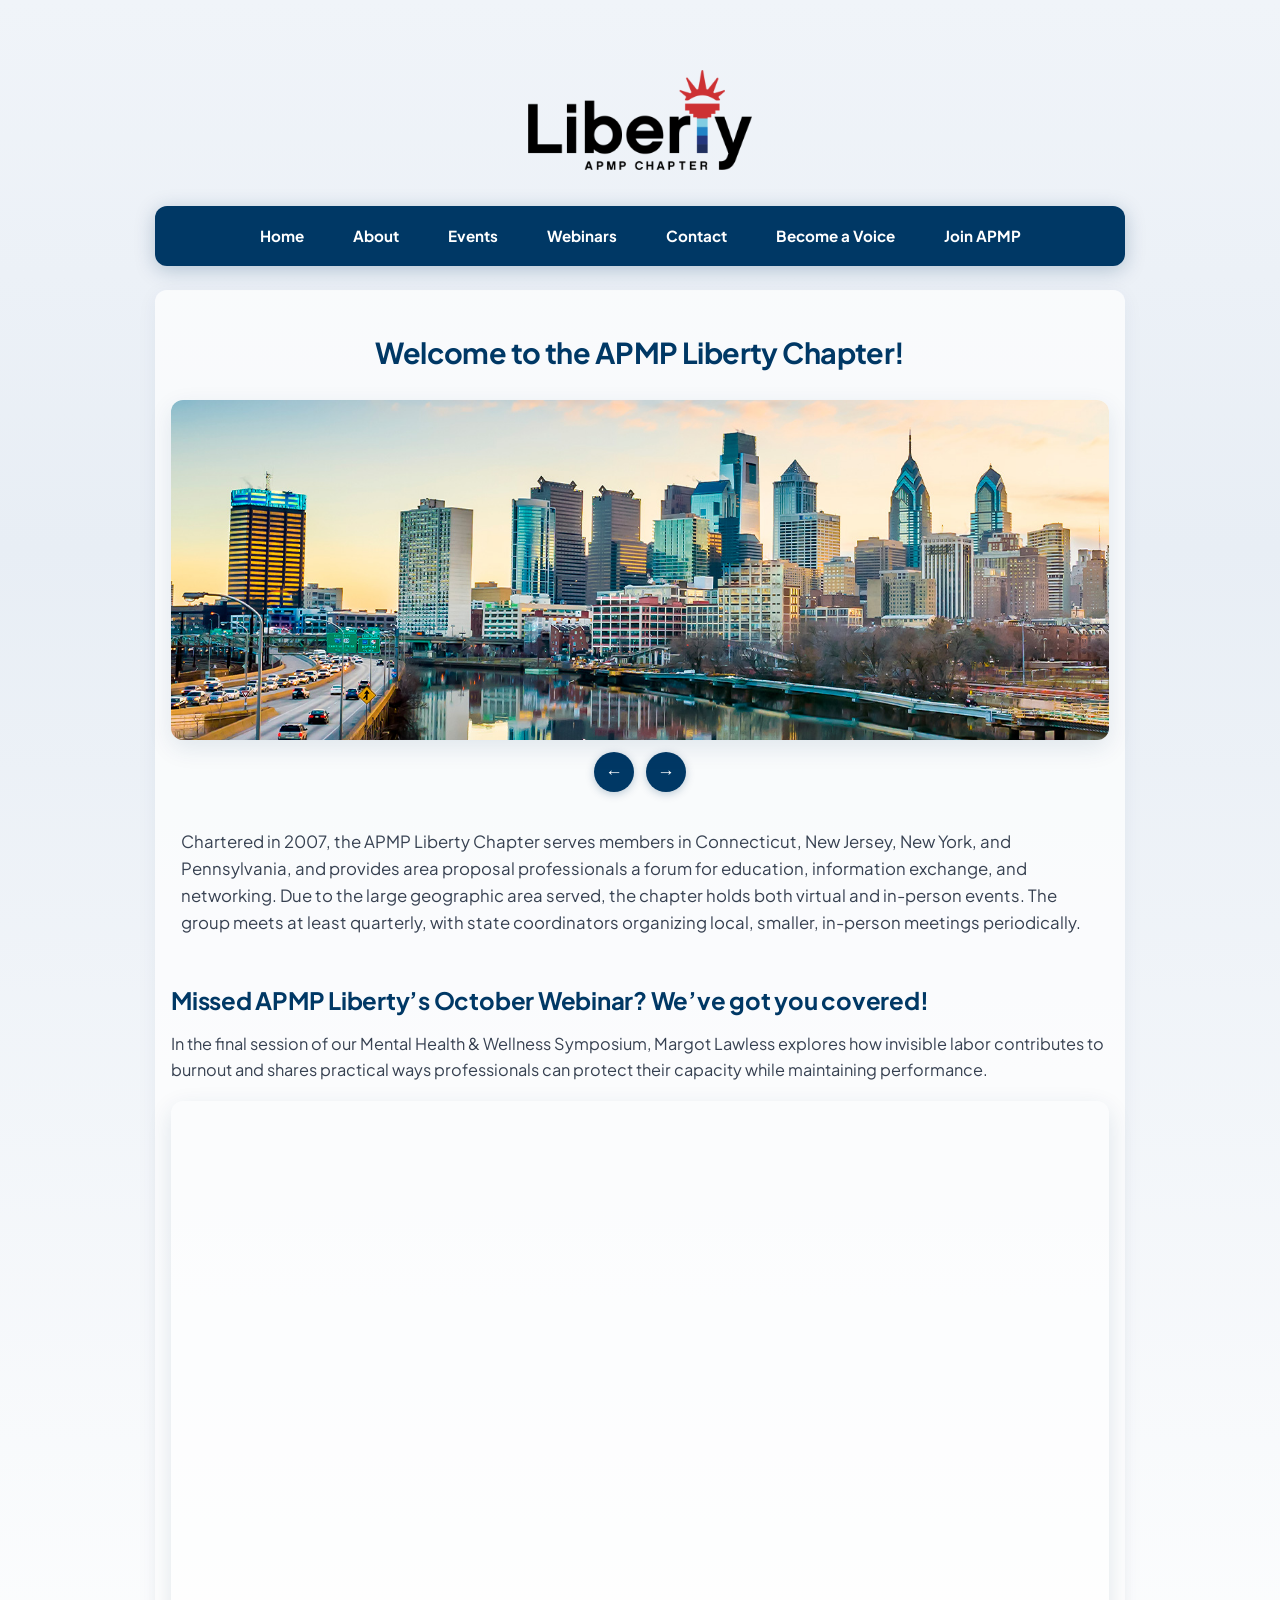
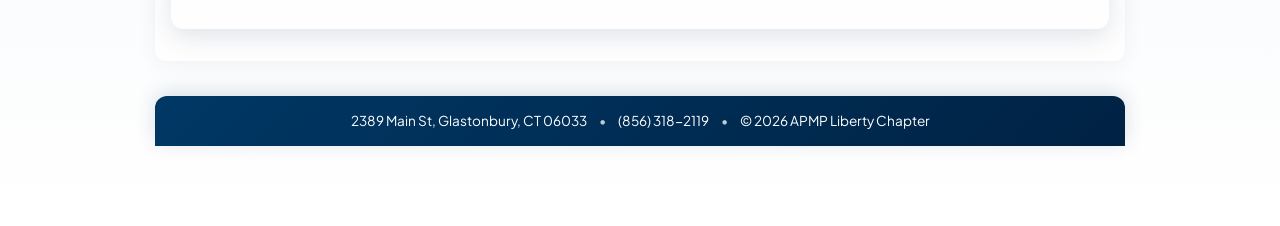
==== commit e1d99487: "Add files via upload" ====
--- a/index.html
+++ b/index.html
@@ -90,14 +90,14 @@
 
       <!-- Missed webinar section with embedded recording -->
       <section class="webinar-section">
-        <h2>Missed APMP Liberty’s August Webinar? We’ve got you covered!</h2>
+        <h2>Missed APMP Liberty’s October Webinar? We’ve got you covered!</h2>
         <p>
-          Proposal veterans Kim Ruff and Jim Jordan share hard-earned lessons, real-world experiences, and practical strategies that proposal professionals can apply to their own pursuits.
+          In the final session of our Mental Health & Wellness Symposium, Margot Lawless explores how invisible labor contributes to burnout and shares practical ways professionals can protect their capacity while maintaining performance.
         </p>
         <div class="webinar-video">
           <iframe
-            src="https://www.youtube.com/embed/MPLUbgbsrDU"
-            title="August Webinar: Lessons Learned from the Proposal Trenches with Kim Ruff and Jim Jordan"
+            src="https://www.youtube.com/embed/JD9wCClyo4M"
+            title="October Webinar: Invisible Labor, Burnout, and Mental Wellness with Margot Lawless"
             frameborder="0"
             allow="accelerometer; autoplay; clipboard-write; encrypted-media; gyroscope; picture-in-picture; web-share"
             allowfullscreen
